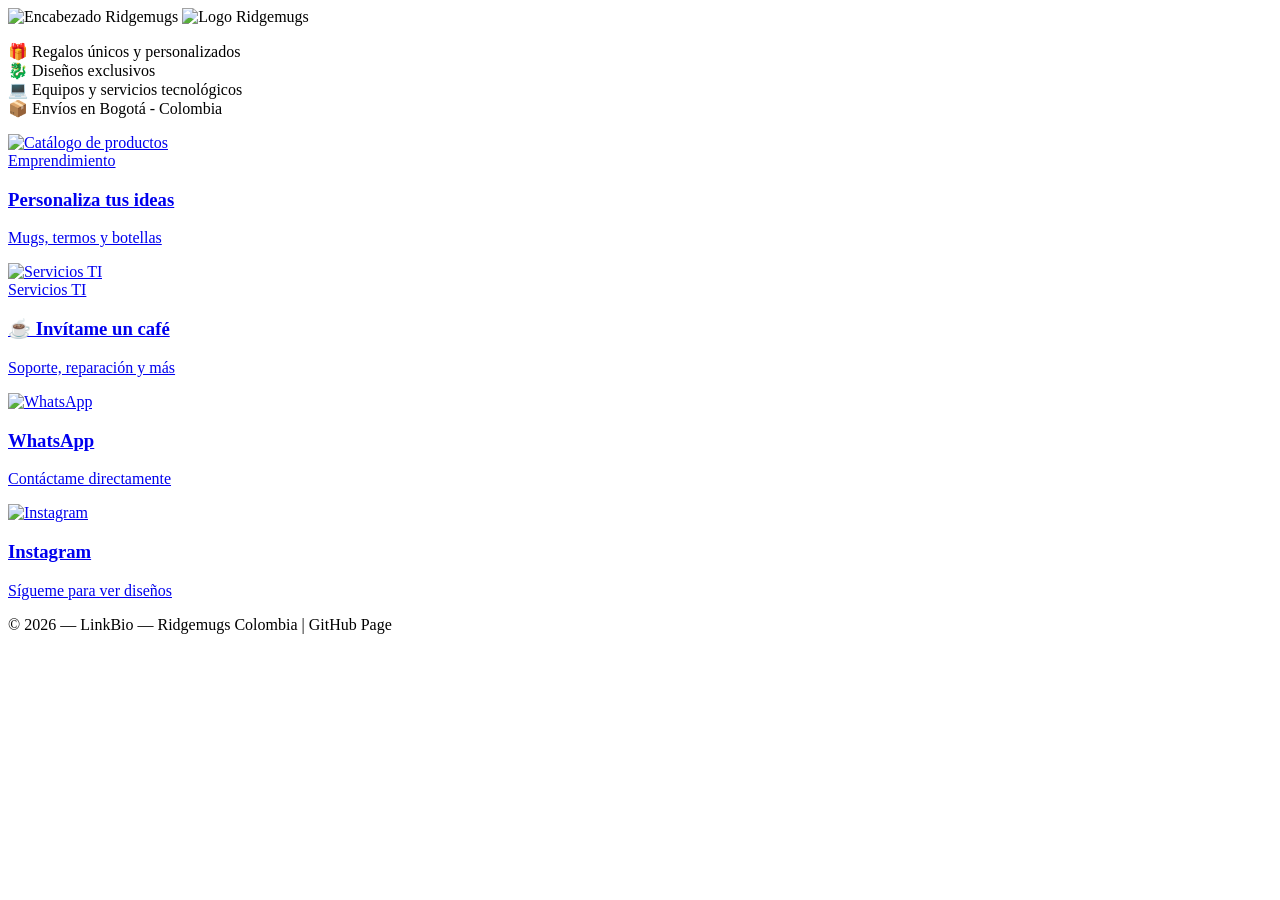
==== index.html @ cc9d704b "Revise SEO metadata and update page content Updated SEO metadata and content in index.html." ====
<!DOCTYPE html>
<html lang="es">
<head>
    <meta charset="UTF-8">
    <meta name="viewport" content="width=device-width, initial-scale=1.0">

    <!-- ██ SEO Y METADATOS ██ -->
    <title>Link Bio Ridgemugs | Productos Personalizados y Servicios TI</title>
    <meta name="description" content="Personalizamos termos, tazas y botellas. Además, ofrecemos soporte TI, reparación de computadores e impresoras, cámaras de seguridad y desarrollo web. ¡Contáctanos!">
    
    <meta name="robots" content="index, follow">
    <link rel="canonical" href="https://betoacostadev.github.io/Link_Bio_RidgemugsColombia/">

    <!-- ██ OPEN GRAPH (Redes Sociales) ██ -->
    <meta property="og:title" content="Ridgemugs – Link Bio | Personalización y Servicios TI">
    <meta property="og:description" content="Escanea y elige tu ruta: crea tu producto o invítame un café y descubre mis servicios TI.">
    <meta property="og:image" content="https://betoacostadev.github.io/Link_Bio_RidgemugsColombia/images/baner_negro_v2.svg">
    <meta property="og:url" content="https://betoacostadev.github.io/Link_Bio_RidgemugsColombia/">
    <meta property="og:type" content="website">
    <meta property="og:locale" content="es_CO">

    <!-- ██ VERIFICACIÓN GOOGLE ██ -->
    <meta name="google-site-verification" content="rZPlrrMWxh1eSnJ1j3MnyEO9L1Wkb5Y7AcC_Avaveuc" />

    <!-- ██ DATOS ESTRUCTURADOS (JSON-LD) ██ -->
    <script type="application/ld+json">
    {
      "@context": "https://schema.org",
      "@type": "ProfilePage",
      "mainEntity": {
        "@type": "Organization",
        "name": "Ridgemugs Colombia",
        "description": "Personalización de termos, tazas, botellas, soporte TI, mantenimiento de equipos, cámaras de seguridad y desarrollo web.",
        "url": "https://betoacostadev.github.io/Link_Bio_RidgemugsColombia/",
        "sameAs": [
          "https://www.instagram.com/ridgemugscolombia/",
          "https://api.whatsapp.com/send/?phone=573188495934&text=Estimados%2C%0A%0AAcced%C3%AD%20a%20su%20LinkBio%20y%20solicito%20informaci%C3%B3n%20sobre%20..."
        ]
      }
    }
    </script>

    <!-- ██ RECURSOS LOCALES ██ -->
    <link rel="stylesheet" href="style.css">
    <link rel="icon" type="image/svg" href="images/logo_2.svg">
</head>

<body>
  <!-- ██ ENCABEZADO ██ -->
  <div class="header-container">
    <img src="images/baner_negro_v2.svg" alt="Encabezado Ridgemugs" class="encabezado">
    
    <!-- Logo principal dentro de su contenedor -->
    <img src="images/logo_2.svg" alt="Logo Ridgemugs" class="logo">
  </div>

  <!-- ██ DESCRIPCIÓN CORTA ██ -->
  <p class="descripcion">
    🎁 Regalos únicos y personalizados<br>
    🐉 Diseños exclusivos<br>
    💻 Equipos y servicios tecnológicos<br>
    📦 Envíos en Bogotá - Colombia
  </p>
  
  <!-- ██ CONTENEDOR PRINCIPAL DE TARJETAS ██ -->
  <!-- Al agrupar todas las tarjetas en un solo qr-grid, se garantiza que tengan el mismo tamaño -->
  <div class="container">
    <div class="qr-grid">

      <!-- TARJETA 1: PRODUCTOS (Reemplaza el genérico "Website") -->
      <div class="qr-card">
        <a href="website.html">
          <img src="images/website_black.svg" alt="Catálogo de productos" class="qr-img">
          <div class="qr-content">
            <span class="badge badge-producto">Emprendimiento</span>
            <h3 class="qr-main-title">Personaliza tus ideas</h3>
            <p class="qr-subtitle">Mugs, termos y botellas</p>
          </div>
        </a>
      </div>        

      <!-- TARJETA 2: SERVICIOS TI (Reemplaza el genérico "Website Personal") -->
      <div class="qr-card">
        <a href="website_personal.html">
          <img src="images/logoMA.svg" alt="Servicios TI" class="qr-img">
          <div class="qr-content">
            <span class="badge badge-servicio">Servicios TI</span>
            <h3 class="qr-main-title">☕ Invítame un café</h3>
            <p class="qr-subtitle">Soporte, reparación y más</p>
          </div>
        </a>
      </div>      

      <!-- TARJETA 3: WHATSAPP -->
      <div class="qr-card">
        <a href="whatsapp.html">
          <img src="images/wab_black.svg" alt="WhatsApp" class="qr-img">
          <div class="qr-content">
            <h3 class="qr-main-title">WhatsApp</h3>
            <p class="qr-subtitle">Contáctame directamente</p>
          </div>
        </a>
      </div>      

      <!-- TARJETA 4: INSTAGRAM -->
      <div class="qr-card">
        <a href="instagram.html">
          <img src="images/ig_black.svg" alt="Instagram" class="qr-img">
          <div class="qr-content">
            <h3 class="qr-main-title">Instagram</h3>
            <p class="qr-subtitle">Sígueme para ver diseños</p>
          </div>
        </a>
      </div>     

    </div> <!-- Cierre de qr-grid -->
  </div> <!-- Cierre de container -->

  <!-- ██ PIE DE PÁGINA ██ -->
  <footer class="footer">
    <div class="container">
      <div class="footer-copyright">
        <span>©</span>
        <span id="currentYear"></span>
        <span>—</span>
        <span>LinkBio</span>
        <span>—</span>
        <span>Ridgemugs Colombia</span>
        <span>|</span>
        <span>GitHub Page</span>
      </div>
    </div>
  </footer>

  <!-- ██ SCRIPTS ██ -->
  <script src="js/script.js"></script>
  <script>
    // Script para actualizar el año automáticamente
    (function() {
      const yearSpan = document.getElementById('currentYear');
      if (yearSpan) yearSpan.innerText = new Date().getFullYear();
    })();
  </script>
</body>
</html>
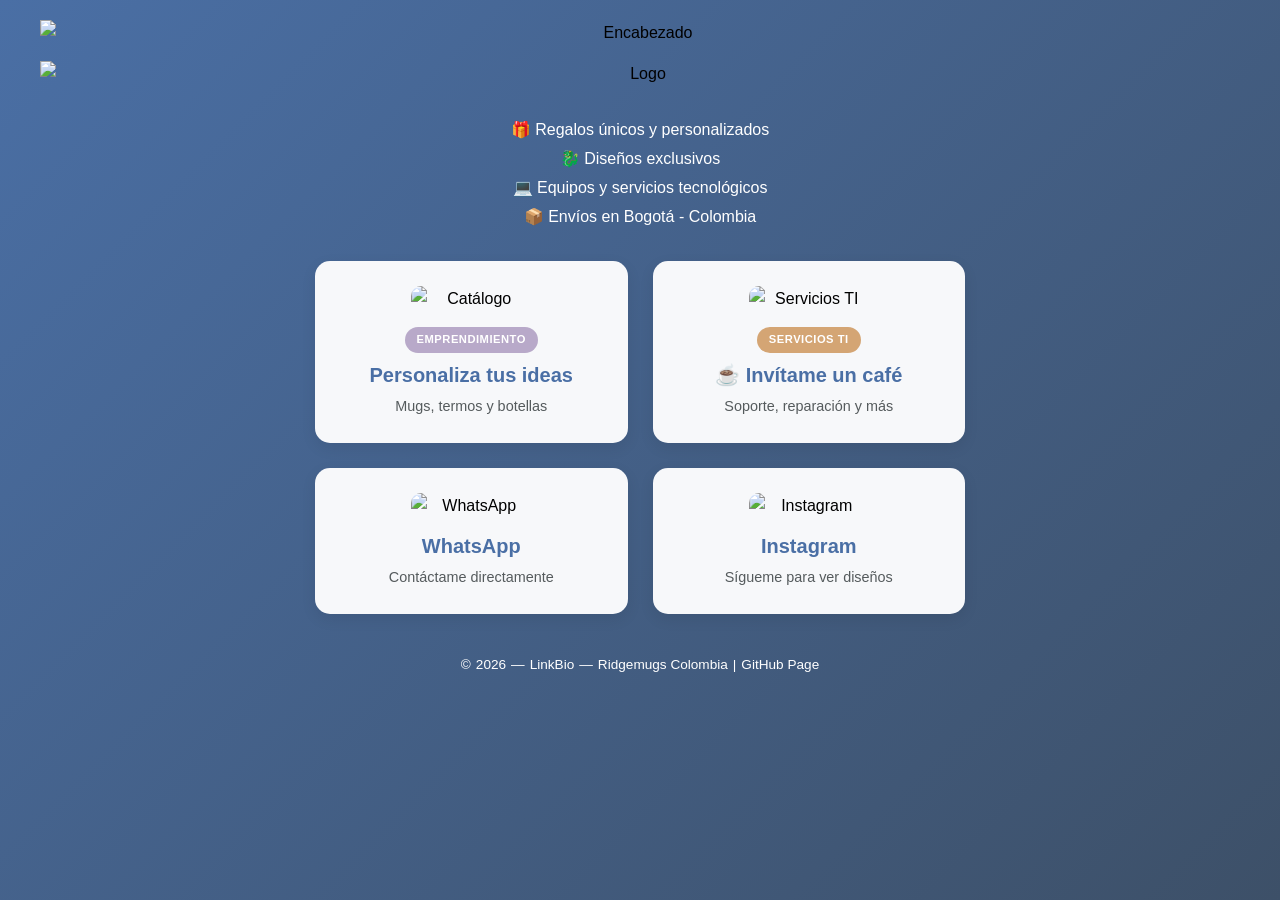
==== commit 3051b71b: "Refactor index.html structure and content" ====
--- a/index.html
+++ b/index.html
@@ -3,58 +3,21 @@
 <head>
     <meta charset="UTF-8">
     <meta name="viewport" content="width=device-width, initial-scale=1.0">
-
-    <!-- ██ SEO Y METADATOS ██ -->
     <title>Link Bio Ridgemugs | Productos Personalizados y Servicios TI</title>
-    <meta name="description" content="Personalizamos termos, tazas y botellas. Además, ofrecemos soporte TI, reparación de computadores e impresoras, cámaras de seguridad y desarrollo web. ¡Contáctanos!">
+    <meta name="description" content="Personalizamos termos, tazas y botellas. Además, ofrecemos soporte TI, reparación de computadores e impresoras, cámaras de seguridad y desarrollo web.">
     
-    <meta name="robots" content="index, follow">
-    <link rel="canonical" href="https://betoacostadev.github.io/Link_Bio_RidgemugsColombia/">
-
-    <!-- ██ OPEN GRAPH (Redes Sociales) ██ -->
-    <meta property="og:title" content="Ridgemugs – Link Bio | Personalización y Servicios TI">
-    <meta property="og:description" content="Escanea y elige tu ruta: crea tu producto o invítame un café y descubre mis servicios TI.">
-    <meta property="og:image" content="https://betoacostadev.github.io/Link_Bio_RidgemugsColombia/images/baner_negro_v2.svg">
-    <meta property="og:url" content="https://betoacostadev.github.io/Link_Bio_RidgemugsColombia/">
-    <meta property="og:type" content="website">
-    <meta property="og:locale" content="es_CO">
-
-    <!-- ██ VERIFICACIÓN GOOGLE ██ -->
-    <meta name="google-site-verification" content="rZPlrrMWxh1eSnJ1j3MnyEO9L1Wkb5Y7AcC_Avaveuc" />
-
-    <!-- ██ DATOS ESTRUCTURADOS (JSON-LD) ██ -->
-    <script type="application/ld+json">
-    {
-      "@context": "https://schema.org",
-      "@type": "ProfilePage",
-      "mainEntity": {
-        "@type": "Organization",
-        "name": "Ridgemugs Colombia",
-        "description": "Personalización de termos, tazas, botellas, soporte TI, mantenimiento de equipos, cámaras de seguridad y desarrollo web.",
-        "url": "https://betoacostadev.github.io/Link_Bio_RidgemugsColombia/",
-        "sameAs": [
-          "https://www.instagram.com/ridgemugscolombia/",
-          "https://api.whatsapp.com/send/?phone=573188495934&text=Estimados%2C%0A%0AAcced%C3%AD%20a%20su%20LinkBio%20y%20solicito%20informaci%C3%B3n%20sobre%20..."
-        ]
-      }
-    }
-    </script>
-
-    <!-- ██ RECURSOS LOCALES ██ -->
     <link rel="stylesheet" href="style.css">
     <link rel="icon" type="image/svg" href="images/logo_2.svg">
 </head>
 
 <body>
-  <!-- ██ ENCABEZADO ██ -->
+  <!-- ENCABEZADO -->
   <div class="header-container">
-    <img src="images/baner_negro_v2.svg" alt="Encabezado Ridgemugs" class="encabezado">
-    
-    <!-- Logo principal dentro de su contenedor -->
-    <img src="images/logo_2.svg" alt="Logo Ridgemugs" class="logo">
+    <img src="images/baner_negro_v2.svg" alt="Encabezado" class="encabezado">
+    <img src="images/logo_2.svg" alt="Logo" class="logo">
   </div>
 
-  <!-- ██ DESCRIPCIÓN CORTA ██ -->
+  <!-- DESCRIPCIÓN -->
   <p class="descripcion">
     🎁 Regalos únicos y personalizados<br>
     🐉 Diseños exclusivos<br>
@@ -62,15 +25,13 @@
     📦 Envíos en Bogotá - Colombia
   </p>
   
-  <!-- ██ CONTENEDOR PRINCIPAL DE TARJETAS ██ -->
-  <!-- Al agrupar todas las tarjetas en un solo qr-grid, se garantiza que tengan el mismo tamaño -->
+  <!-- TARJETAS -->
   <div class="container">
     <div class="qr-grid">
-
-      <!-- TARJETA 1: PRODUCTOS (Reemplaza el genérico "Website") -->
+      <!-- Tarjeta 1 -->
       <div class="qr-card">
         <a href="website.html">
-          <img src="images/website_black.svg" alt="Catálogo de productos" class="qr-img">
+          <img src="images/website_black.svg" alt="Catálogo" class="qr-img">
           <div class="qr-content">
             <span class="badge badge-producto">Emprendimiento</span>
             <h3 class="qr-main-title">Personaliza tus ideas</h3>
@@ -78,8 +39,7 @@
           </div>
         </a>
       </div>        
-
-      <!-- TARJETA 2: SERVICIOS TI (Reemplaza el genérico "Website Personal") -->
+      <!-- Tarjeta 2 -->
       <div class="qr-card">
         <a href="website_personal.html">
           <img src="images/logoMA.svg" alt="Servicios TI" class="qr-img">
@@ -90,8 +50,7 @@
           </div>
         </a>
       </div>      
-
-      <!-- TARJETA 3: WHATSAPP -->
+      <!-- Tarjeta 3 -->
       <div class="qr-card">
         <a href="whatsapp.html">
           <img src="images/wab_black.svg" alt="WhatsApp" class="qr-img">
@@ -101,8 +60,7 @@
           </div>
         </a>
       </div>      
-
-      <!-- TARJETA 4: INSTAGRAM -->
+      <!-- Tarjeta 4 -->
       <div class="qr-card">
         <a href="instagram.html">
           <img src="images/ig_black.svg" alt="Instagram" class="qr-img">
@@ -112,34 +70,26 @@
           </div>
         </a>
       </div>     
+    </div>
+  </div>
 
-    </div> <!-- Cierre de qr-grid -->
-  </div> <!-- Cierre de container -->
-
-  <!-- ██ PIE DE PÁGINA ██ -->
-  <footer class="footer">
-    <div class="container">
-      <div class="footer-copyright">
-        <span>©</span>
-        <span id="currentYear"></span>
-        <span>—</span>
-        <span>LinkBio</span>
-        <span>—</span>
-        <span>Ridgemugs Colombia</span>
-        <span>|</span>
-        <span>GitHub Page</span>
-      </div>
+  <!-- FOOTER (Ahora sí, dentro del body) -->
+  <footer>
+    <div class="footer-copyright">
+      <span>©</span>
+      <span id="currentYear"></span>
+      <span>—</span>
+      <span>LinkBio</span>
+      <span>—</span>
+      <span>Ridgemugs Colombia</span>
+      <span>|</span>
+      <span>GitHub Page</span>
     </div>
   </footer>
 
-  <!-- ██ SCRIPTS ██ -->
-  <script src="js/script.js"></script>
   <script>
-    // Script para actualizar el año automáticamente
-    (function() {
-      const yearSpan = document.getElementById('currentYear');
-      if (yearSpan) yearSpan.innerText = new Date().getFullYear();
-    })();
+    const yearSpan = document.getElementById('currentYear');
+    if (yearSpan) yearSpan.innerText = new Date().getFullYear();
   </script>
 </body>
 </html>
--- a/style.css
+++ b/style.css
@@ -0,0 +1,280 @@
+/* ==========================================================================
+   VARIABLES GLOBALES
+   ========================================================================== */
+:root {
+  --color-fondo: #f7f8fa;
+  --color-texto: #2d3436;
+  --color-primario: #4a6fa5;
+  --color-qr: #b8a9c9;
+  --color-warm: #d4a574;
+  --color-secundario: #3d5068;
+  --color-white: #ffffff;
+  --color-light-gray: #dfe6e9;
+  --shadow-soft: 0 4px 12px rgba(0,0,0,0.05);
+  --shadow-hover: 0 8px 20px rgba(0,0,0,0.1);
+}
+
+/* ==========================================================================
+   RESET Y ESTILOS GENERALES
+   ========================================================================== */
+* {
+  margin: 0;
+  padding: 0;
+  box-sizing: border-box;
+}
+
+body {
+  background: linear-gradient(135deg, var(--color-primario), var(--color-secundario));
+  font-family: 'Segoe UI', Tahoma, Geneva, Verdana, sans-serif;
+  line-height: 1.6;
+  min-height: 100vh;
+  display: flex;
+  flex-direction: column;
+  align-items: center;
+  padding: 20px;
+}
+
+/* ==========================================================================
+   HEADER Y ENCABEZADO
+   ========================================================================== */
+.header-container {
+  width: 100%;
+  max-width: 1200px;
+  margin-bottom: 20px;
+  text-align: center;
+  display: flex;
+  flex-direction: column;
+  align-items: center;
+}
+
+.encabezado {
+  width: 100%;
+  height: auto;
+  max-height: 300px;
+  object-fit: contain;
+  margin: 0 auto 15px;
+}
+
+.logo {
+  width: 100%;
+  height: auto;
+  max-height: 120px;
+  object-fit: contain;
+  margin: 0 auto 10px;
+}
+
+.descripcion {
+  color: var(--color-white);
+  margin-bottom: 30px;
+  padding: 0 20px;
+  text-align: center;
+  font-size: 1rem;
+  line-height: 1.8;
+}
+
+/* ==========================================================================
+   CONTENEDOR PRINCIPAL
+   ========================================================================== */
+.container {
+  width: 100%;
+  max-width: 800px;
+  display: flex;
+  flex-direction: column;
+  align-items: center;
+  gap: 25px;
+}
+
+/* ==========================================================================
+   TARJETAS DEL LINK BIO (GRID Y TAMAÑOS UNIFORMES)
+   ========================================================================== */
+.qr-grid {
+  display: grid;
+  /* Fuerza a que siempre sean 2 columnas en escritorio */
+  grid-template-columns: repeat(2, 1fr); 
+  gap: 25px;
+  width: 100%;
+  /* Limita el ancho máximo para que no se estiren de más en PC */
+  max-width: 650px; 
+  /* Centra todo el bloque de tarjetas */
+  margin: 0 auto; 
+}
+
+.qr-card {
+  background: var(--color-fondo);
+  border-radius: 15px;
+  overflow: hidden;
+  box-shadow: 0 5px 15px rgba(0,0,0,0.08);
+  transition: transform 0.3s ease, box-shadow 0.3s ease;
+  text-align: center;
+  
+  /* ESTO ES CLAVE PARA QUE TODAS MIDAN LO MISMO */
+  display: flex;
+  flex-direction: column;
+  height: 100%; 
+}
+
+.qr-card:hover {
+  transform: translateY(-10px);
+  box-shadow: 0 12px 25px rgba(0,0,0,0.15);
+}
+
+.qr-card a {
+  text-decoration: none;
+  color: inherit;
+  display: flex;
+  flex-direction: column;
+  padding: 25px;
+  height: 100%; /* Obliga al enlace a ocupar todo el alto de la tarjeta */
+  justify-content: flex-start;
+}
+
+.qr-img {
+  width: 100%;
+  max-width: 120px; /* Tamaño estandarizado para los íconos/logos */
+  height: auto;
+  margin: 0 auto 15px;
+  border-radius: 10px;
+}
+
+/* En celulares, vuelve a 1 sola columna */
+@media (max-width: 600px) {
+  .qr-grid {
+    grid-template-columns: 1fr;
+    max-width: 100%;
+  }
+}
+
+/* ==========================================================================
+   TEXTOS Y ETIQUETAS DENTRO DE LA TARJETA
+   ========================================================================== */
+.qr-content {
+  padding: 0;
+  display: flex;
+  flex-direction: column;
+  flex-grow: 1; /* Hace que el contenido llene el espacio disponible */
+}
+
+/* Etiquetas (Badges) para diferenciar Productos de Servicios */
+.badge {
+  display: inline-block;
+  padding: 4px 12px;
+  border-radius: 20px;
+  font-size: 0.7rem;
+  font-weight: 700;
+  text-transform: uppercase;
+  letter-spacing: 0.5px;
+  margin: 0 auto 10px auto; /* Centrado */
+}
+
+.badge-producto {
+  background-color: var(--color-qr);
+  color: var(--color-white);
+}
+
+.badge-servicio {
+  background-color: var(--color-warm);
+  color: var(--color-white);
+}
+
+/* Título Principal */
+.qr-main-title {
+  font-size: 1.25rem;
+  color: var(--color-primario);
+  font-weight: 800;
+  margin-bottom: 8px;
+  line-height: 1.2;
+}
+
+/* Subtítulo o Descripción */
+.qr-subtitle {
+  color: var(--color-texto);
+  font-size: 0.9rem;
+  opacity: 0.8;
+}
+
+/* ==========================================================================
+   PÁGINAS INDIVIDUALES (Si usas plantillas para los QR)
+   ========================================================================== */
+.qr-single-page {
+  display: flex;
+  justify-content: center;
+  align-items: center;
+  min-height: 100vh;
+  padding: 20px;
+  background: linear-gradient(135deg, var(--color-primario), var(--color-secundario));
+}
+
+.qr-single-container {
+  background: var(--color-fondo);
+  border-radius: 20px;
+  padding: 40px;
+  box-shadow: 0 20px 40px rgba(0,0,0,0.25);
+  text-align: center;
+  max-width: 400px;
+  width: 100%;
+}
+
+.qr-single-img {
+  width: 100%;
+  max-width: 280px;
+  margin: 0 auto 25px;
+  box-shadow: 0 5px 15px rgba(0,0,0,0.1);
+}
+
+.back-button {
+  display: inline-block;
+  margin-top: 25px;
+  padding: 12px 30px;
+  background: var(--color-primario);
+  color: var(--color-white); /* Corregido para que el texto sea legible */
+  border-radius: 50px;
+  text-decoration: none;
+  font-weight: 600;
+  transition: all 0.3s ease;
+}
+
+.back-button:hover {
+  background: var(--color-secundario);
+  transform: scale(1.05);
+}
+
+/* ==========================================================================
+   FOOTER
+   ========================================================================== */
+footer {
+  margin-top: 40px;
+  color: var(--color-white);
+  font-size: 0.85rem;
+  width: 100%; /* Ocupa todo el ancho */
+  display: flex;
+  justify-content: center; /* Centra el div interno */
+}
+
+.footer-copyright {
+  display: flex;
+  justify-content: center;
+  gap: 5px;
+  text-align: center;
+}
+/* ==========================================================================
+   RESPONSIVE (Adaptación a pantallas pequeñas)
+   ========================================================================== */
+@media (max-width: 500px) {
+  .qr-grid {
+    grid-template-columns: 1fr; /* 1 sola columna en celulares */
+  }
+  
+  .qr-single-container {
+    padding: 30px 20px;
+  }
+}
+
+@media (max-width: 300px) {
+  .encabezado {
+    max-height: 200px;
+  }
+  
+  .qr-card a {
+    padding: 15px; /* Menos relleno en pantallas ultra pequeñas */
+  }
+}
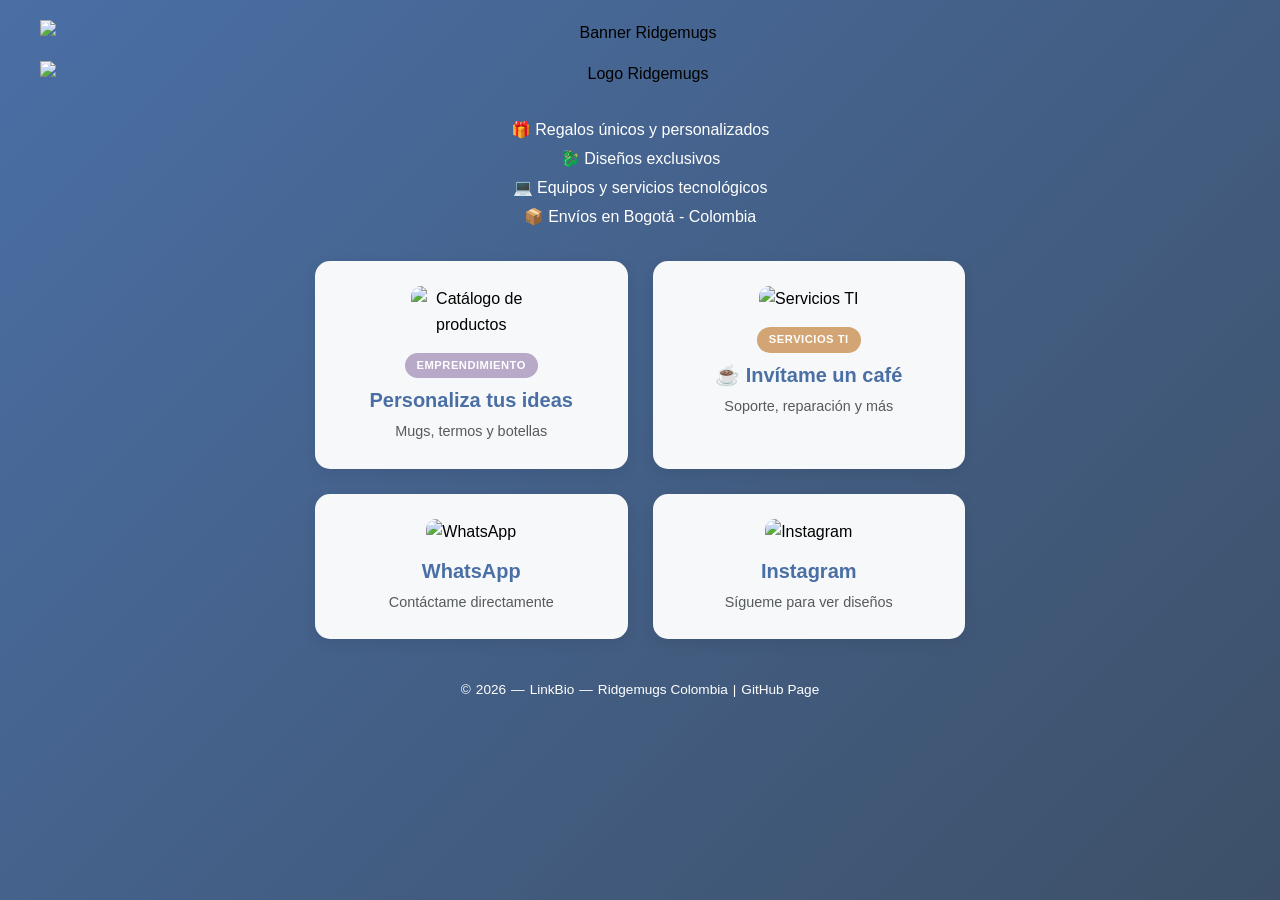
==== commit 144638a4: "Refactor index.html for semantic structure Updated HTML structure, changed header and main tags for " ====
--- a/index.html
+++ b/index.html
@@ -6,16 +6,17 @@
     <title>Link Bio Ridgemugs | Productos Personalizados y Servicios TI</title>
     <meta name="description" content="Personalizamos termos, tazas y botellas. Además, ofrecemos soporte TI, reparación de computadores e impresoras, cámaras de seguridad y desarrollo web.">
     
+    <!-- Recursos -->
     <link rel="stylesheet" href="style.css">
     <link rel="icon" type="image/svg" href="images/logo_2.svg">
 </head>
 
 <body>
   <!-- ENCABEZADO -->
-  <div class="header-container">
-    <img src="images/baner_negro_v2.svg" alt="Encabezado" class="encabezado">
-    <img src="images/logo_2.svg" alt="Logo" class="logo">
-  </div>
+  <header class="header-container">
+    <img src="images/baner_negro_v2.svg" alt="Banner Ridgemugs" class="encabezado">
+    <img src="images/logo_2.svg" alt="Logo Ridgemugs" class="logo">
+  </header>
 
   <!-- DESCRIPCIÓN -->
   <p class="descripcion">
@@ -25,56 +26,70 @@
     📦 Envíos en Bogotá - Colombia
   </p>
   
-  <!-- TARJETAS -->
-  <div class="container">
+  <!-- CONTENEDOR DE TARJETAS -->
+  <main class="container">
     <div class="qr-grid">
-      <!-- Tarjeta 1 -->
-      <div class="qr-card">
+
+      <!-- TARJETA 1: EMPRENDIMIENTO -->
+      <article class="qr-card">
         <a href="website.html">
-          <img src="images/website_black.svg" alt="Catálogo" class="qr-img">
+          <div class="qr-img-container">
+            <img src="images/website_black.svg" alt="Catálogo de productos" class="qr-img">
+          </div>
           <div class="qr-content">
             <span class="badge badge-producto">Emprendimiento</span>
             <h3 class="qr-main-title">Personaliza tus ideas</h3>
             <p class="qr-subtitle">Mugs, termos y botellas</p>
           </div>
         </a>
-      </div>        
-      <!-- Tarjeta 2 -->
-      <div class="qr-card">
+      </article>        
+
+      <!-- TARJETA 2: SERVICIOS TI -->
+      <article class="qr-card">
         <a href="website_personal.html">
-          <img src="images/logoMA.svg" alt="Servicios TI" class="qr-img">
+          <div class="qr-img-container">
+            <!-- ⚠️ VERIFICA QUE ESTA IMAGEN EXISTA EN TU CARPETA 'images' -->
+            <img src="images/logoMA.svg" alt="Servicios TI" class="qr-img">
+          </div>
           <div class="qr-content">
             <span class="badge badge-servicio">Servicios TI</span>
             <h3 class="qr-main-title">☕ Invítame un café</h3>
             <p class="qr-subtitle">Soporte, reparación y más</p>
           </div>
         </a>
-      </div>      
-      <!-- Tarjeta 3 -->
-      <div class="qr-card">
+      </article>      
+
+      <!-- TARJETA 3: WHATSAPP -->
+      <article class="qr-card">
         <a href="whatsapp.html">
-          <img src="images/wab_black.svg" alt="WhatsApp" class="qr-img">
+          <div class="qr-img-container">
+            <img src="images/wab_black.svg" alt="WhatsApp" class="qr-img">
+          </div>
           <div class="qr-content">
             <h3 class="qr-main-title">WhatsApp</h3>
             <p class="qr-subtitle">Contáctame directamente</p>
           </div>
         </a>
-      </div>      
-      <!-- Tarjeta 4 -->
-      <div class="qr-card">
+      </article>      
+
+      <!-- TARJETA 4: INSTAGRAM -->
+      <article class="qr-card">
         <a href="instagram.html">
-          <img src="images/ig_black.svg" alt="Instagram" class="qr-img">
+          <div class="qr-img-container">
+            <img src="images/ig_black.svg" alt="Instagram" class="qr-img">
+          </div>
           <div class="qr-content">
             <h3 class="qr-main-title">Instagram</h3>
             <p class="qr-subtitle">Sígueme para ver diseños</p>
           </div>
         </a>
-      </div>     
+      </article>     
+
     </div>
-  </div>
+  </main>
 
-  <!-- FOOTER (Ahora sí, dentro del body) -->
-  <footer>
+  <!-- PIE DE PÁGINA -->
+  <footer class="footer">
     <div class="footer-copyright">
       <span>©</span>
       <span id="currentYear"></span>
@@ -87,9 +102,9 @@
     </div>
   </footer>
 
+  <!-- SCRIPTS -->
   <script>
-    const yearSpan = document.getElementById('currentYear');
-    if (yearSpan) yearSpan.innerText = new Date().getFullYear();
+    document.getElementById('currentYear').innerText = new Date().getFullYear();
   </script>
 </body>
 </html>
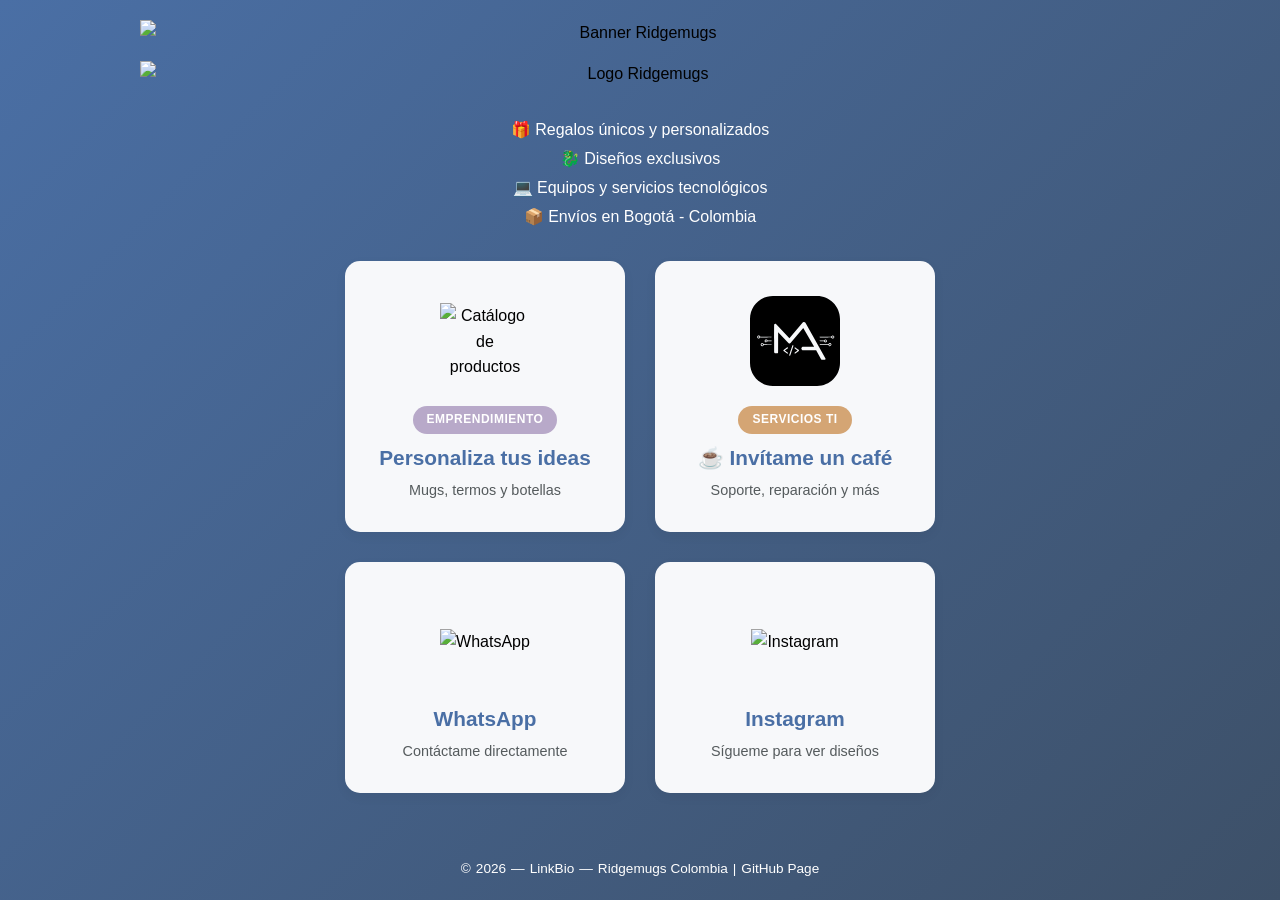
==== commit 7f457d30: "Fix HTML encoding issues in index.html" ====
--- a/index.html
+++ b/index.html
@@ -49,7 +49,7 @@
         <a href="website_personal.html">
           <div class="qr-img-container">
             <!-- ⚠️ VERIFICA QUE ESTA IMAGEN EXISTA EN TU CARPETA 'images' -->
-            <img src="images/logoMA.svg" alt="Servicios TI" class="qr-img">
+            <img src="images/LogoMA.svg" alt="Servicios TI" class="qr-img">
           </div>
           <div class="qr-content">
             <span class="badge badge-servicio">Servicios TI</span>
--- a/style.css
+++ b/style.css
@@ -9,9 +9,10 @@
   --color-warm: #d4a574;
   --color-secundario: #3d5068;
   --color-white: #ffffff;
-  --color-light-gray: #dfe6e9;
   --shadow-soft: 0 4px 12px rgba(0,0,0,0.05);
-  --shadow-hover: 0 8px 20px rgba(0,0,0,0.1);
+  --shadow-hover: 0 8px 20px rgba(0,0,0,0.15);
+  --card-width: 280px; 
+  --card-gap: 30px;
 }
 
 /* ==========================================================================
@@ -35,87 +36,69 @@
 }
 
 /* ==========================================================================
-   HEADER Y ENCABEZADO
-   ========================================================================== */
+   BLOQUE 1: ESTILOS EXCLUSIVOS DEL INDEX (LINK BIO)
+   ========================================================================== */
+
+/* Header y Encabezado */
 .header-container {
   width: 100%;
-  max-width: 1200px;
+  max-width: 1000px;
+  text-align: center;
+  display: flex;
+  flex-direction: column;
+  align-items: center;
   margin-bottom: 20px;
-  text-align: center;
-  display: flex;
-  flex-direction: column;
-  align-items: center;
 }
 
 .encabezado {
   width: 100%;
-  height: auto;
-  max-height: 300px;
+  max-height: 250px;
   object-fit: contain;
-  margin: 0 auto 15px;
+  margin-bottom: 15px;
 }
 
 .logo {
   width: 100%;
-  height: auto;
-  max-height: 120px;
+  max-height: 100px;
   object-fit: contain;
-  margin: 0 auto 10px;
+  margin-bottom: 10px;
 }
 
 .descripcion {
   color: var(--color-white);
   margin-bottom: 30px;
-  padding: 0 20px;
   text-align: center;
   font-size: 1rem;
   line-height: 1.8;
 }
 
-/* ==========================================================================
-   CONTENEDOR PRINCIPAL
-   ========================================================================== */
+/* Contenedor Principal y Grid de Tarjetas */
 .container {
   width: 100%;
-  max-width: 800px;
-  display: flex;
-  flex-direction: column;
-  align-items: center;
-  gap: 25px;
-}
-
-/* ==========================================================================
-   TARJETAS DEL LINK BIO (GRID Y TAMAÑOS UNIFORMES)
-   ========================================================================== */
+  max-width: calc((var(--card-width) * 2) + var(--card-gap)); 
+  margin-bottom: 40px;
+}
+
 .qr-grid {
   display: grid;
-  /* Fuerza a que siempre sean 2 columnas en escritorio */
-  grid-template-columns: repeat(2, 1fr); 
-  gap: 25px;
-  width: 100%;
-  /* Limita el ancho máximo para que no se estiren de más en PC */
-  max-width: 650px; 
-  /* Centra todo el bloque de tarjetas */
-  margin: 0 auto; 
-}
-
+  grid-template-columns: repeat(2, 1fr); /* Fuerza 2 columnas en PC */
+  gap: var(--card-gap);
+  width: 100%;
+}
+
+/* Tarjetas Individuales del Index */
 .qr-card {
   background: var(--color-fondo);
   border-radius: 15px;
-  overflow: hidden;
-  box-shadow: 0 5px 15px rgba(0,0,0,0.08);
+  box-shadow: var(--shadow-soft);
   transition: transform 0.3s ease, box-shadow 0.3s ease;
   text-align: center;
-  
-  /* ESTO ES CLAVE PARA QUE TODAS MIDAN LO MISMO */
-  display: flex;
-  flex-direction: column;
-  height: 100%; 
+  display: flex; 
 }
 
 .qr-card:hover {
-  transform: translateY(-10px);
-  box-shadow: 0 12px 25px rgba(0,0,0,0.15);
+  transform: translateY(-8px);
+  box-shadow: var(--shadow-hover);
 }
 
 .qr-card a {
@@ -123,47 +106,42 @@
   color: inherit;
   display: flex;
   flex-direction: column;
-  padding: 25px;
-  height: 100%; /* Obliga al enlace a ocupar todo el alto de la tarjeta */
-  justify-content: flex-start;
+  padding: 30px 20px;
+  width: 100%;
+}
+
+.qr-img-container {
+  width: 100%;
+  height: 100px;
+  display: flex;
+  justify-content: center;
+  align-items: center;
+  margin-bottom: 15px;
 }
 
 .qr-img {
-  width: 100%;
-  max-width: 120px; /* Tamaño estandarizado para los íconos/logos */
-  height: auto;
-  margin: 0 auto 15px;
-  border-radius: 10px;
-}
-
-/* En celulares, vuelve a 1 sola columna */
-@media (max-width: 600px) {
-  .qr-grid {
-    grid-template-columns: 1fr;
-    max-width: 100%;
-  }
-}
-
-/* ==========================================================================
-   TEXTOS Y ETIQUETAS DENTRO DE LA TARJETA
-   ========================================================================== */
+  max-width: 90px;
+  max-height: 90px;
+  object-fit: contain;
+}
+
+/* Textos y Etiquetas de las Tarjetas */
 .qr-content {
-  padding: 0;
-  display: flex;
-  flex-direction: column;
-  flex-grow: 1; /* Hace que el contenido llene el espacio disponible */
-}
-
-/* Etiquetas (Badges) para diferenciar Productos de Servicios */
+  display: flex;
+  flex-direction: column;
+  align-items: center;
+  flex-grow: 1; 
+}
+
 .badge {
   display: inline-block;
-  padding: 4px 12px;
+  padding: 4px 14px;
   border-radius: 20px;
-  font-size: 0.7rem;
+  font-size: 0.75rem;
   font-weight: 700;
   text-transform: uppercase;
   letter-spacing: 0.5px;
-  margin: 0 auto 10px auto; /* Centrado */
+  margin-bottom: 12px;
 }
 
 .badge-producto {
@@ -176,16 +154,14 @@
   color: var(--color-white);
 }
 
-/* Título Principal */
 .qr-main-title {
-  font-size: 1.25rem;
+  font-size: 1.3rem;
   color: var(--color-primario);
   font-weight: 800;
   margin-bottom: 8px;
   line-height: 1.2;
 }
 
-/* Subtítulo o Descripción */
 .qr-subtitle {
   color: var(--color-texto);
   font-size: 0.9rem;
@@ -193,21 +169,22 @@
 }
 
 /* ==========================================================================
-   PÁGINAS INDIVIDUALES (Si usas plantillas para los QR)
-   ========================================================================== */
+   BLOQUE 2: ESTILOS EXCLUSIVOS DE LAS SUBPÁGINAS (QRs INDIVIDUALES)
+   ========================================================================== */
+
+/* Contenedor de la subpágina (ej. instagram.html) */
 .qr-single-page {
   display: flex;
   justify-content: center;
   align-items: center;
   min-height: 100vh;
-  padding: 20px;
-  background: linear-gradient(135deg, var(--color-primario), var(--color-secundario));
+  width: 100%;
 }
 
 .qr-single-container {
   background: var(--color-fondo);
   border-radius: 20px;
-  padding: 40px;
+  padding: 40px 30px;
   box-shadow: 0 20px 40px rgba(0,0,0,0.25);
   text-align: center;
   max-width: 400px;
@@ -216,17 +193,20 @@
 
 .qr-single-img {
   width: 100%;
-  max-width: 280px;
+  max-width: 250px;
+  height: auto;
   margin: 0 auto 25px;
+  border-radius: 15px;
   box-shadow: 0 5px 15px rgba(0,0,0,0.1);
 }
 
+/* Botón de volver al inicio (Corregido para que el texto sea blanco) */
 .back-button {
   display: inline-block;
-  margin-top: 25px;
+  margin-top: 20px;
   padding: 12px 30px;
   background: var(--color-primario);
-  color: var(--color-white); /* Corregido para que el texto sea legible */
+  color: var(--color-white) !important; 
   border-radius: 50px;
   text-decoration: none;
   font-weight: 600;
@@ -239,42 +219,40 @@
 }
 
 /* ==========================================================================
-   FOOTER
-   ========================================================================== */
-footer {
-  margin-top: 40px;
+   BLOQUE 3: FOOTER (Compartido)
+   ========================================================================== */
+.footer {
+  margin-top: auto;
   color: var(--color-white);
   font-size: 0.85rem;
-  width: 100%; /* Ocupa todo el ancho */
-  display: flex;
-  justify-content: center; /* Centra el div interno */
+  width: 100%;
+  display: flex;
+  justify-content: center;
+  padding-top: 20px;
 }
 
 .footer-copyright {
   display: flex;
-  justify-content: center;
+  flex-wrap: wrap;
+  justify-content: center;
+  text-align: center;
   gap: 5px;
-  text-align: center;
-}
-/* ==========================================================================
-   RESPONSIVE (Adaptación a pantallas pequeñas)
-   ========================================================================== */
-@media (max-width: 500px) {
+}
+
+/* ==========================================================================
+   BLOQUE 4: RESPONSIVE (Celulares)
+   ========================================================================== */
+@media (max-width: 650px) {
   .qr-grid {
-    grid-template-columns: 1fr; /* 1 sola columna en celulares */
-  }
-  
+    grid-template-columns: 1fr; /* 1 columna en celular */
+  }
+  .container {
+    max-width: 100%;
+  }
+  .encabezado {
+    max-height: 180px;
+  }
   .qr-single-container {
     padding: 30px 20px;
   }
 }
-
-@media (max-width: 300px) {
-  .encabezado {
-    max-height: 200px;
-  }
-  
-  .qr-card a {
-    padding: 15px; /* Menos relleno en pantallas ultra pequeñas */
-  }
-}
